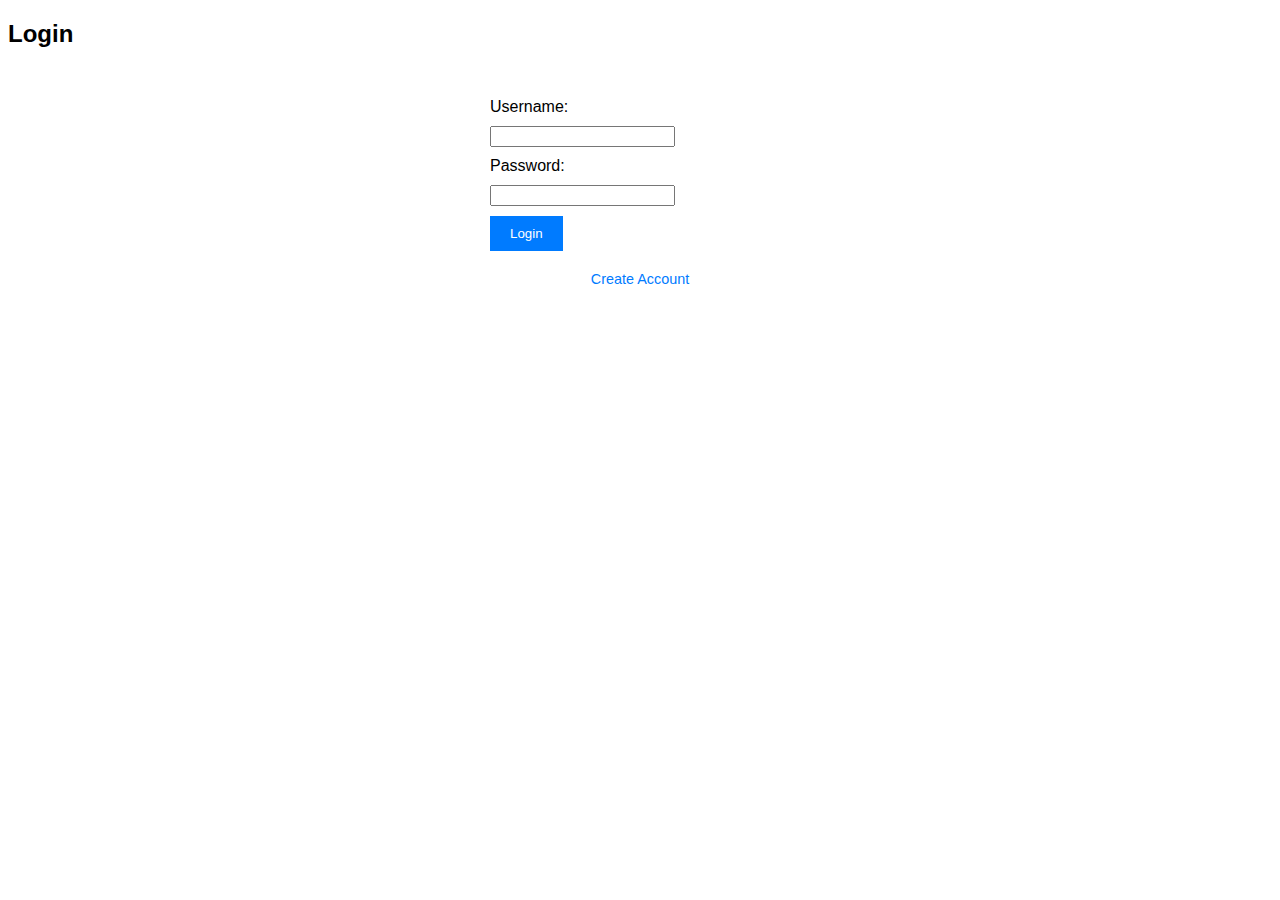
==== index.html @ a4921e4e "Add files via upload" ====
<!DOCTYPE html>
<html lang="en">
<head>
    <meta charset="UTF-8">
    <meta name="viewport" content="width=device-width, initial-scale=1.0">
    <title>Login Page</title>
    <!-- Introduce external CSS -->
    <link rel="stylesheet" href="styles.css">
    <!-- Introducing external JavaScript -->
    <script src="index.js" defer></script>
</head>
<body>

    <main>
        <h2>Login</h2>
        <form id="loginForm">
            <label for="username">Username:</label>
            <input type="text" id="username" required>
            <label for="password">Password:</label>
            <input type="password" id="password" required>
            <button type="submit">Login</button>
            <p class="create-account"><a href="create.html">Create Account</a></p>
        </form>
    </main>
</body>
</html>
---- styles.css ----
body {
    font-family: Arial, sans-serif;
}

header {
    margin-bottom: 0; /* Or set a specific smaller value, such as 10px, to adjust according to your needs
 */
}

nav {
    background-color: #000;
    height: 60px; /* You can adjust this value as needed
 */
    line-height: 60px; /* Center the text vertically
 */
}

nav ul {
    list-style-type: none;
    padding: 0;
    background-color: #000; /* New: Set navigation bar background to black
 */
}

nav ul li {
    display: inline;
    margin-right: 10px;
}

nav ul li a {
    color: #fff;
    display: inline-block; /* Make sure the link behaves properly when vertically centered
 */
    padding: 0 15px; /* Adjust the left and right padding as needed
 */
}

.hero-banner {
    background-size: cover; /* Keep the picture filling container while maintaining the aspect ratio
 */
    background-position: center center; /* The image is displayed in the center
 */
    color: white;
    text-align: center;
    padding: 0 0; /* Adjust the padding as needed
 */
    width: 100%; 
    height: 400px;
}

#loginForm, #registrationForm {
    width: 300px;
    margin: 50px auto;
    text-align: left;
}

#loginForm label, #loginForm input,
#registrationForm label, #registrationForm input {
    display: block;
    margin-bottom: 10px;
}

button {
    background-color: #007BFF;
    color: white;
    border: none;
    padding: 10px 20px;
    cursor: pointer;
}

.container {
    width: 300px;
    margin: 50px auto;
    margin-top: 30px; /* Add some top padding after hero-banner, adjust as needed
 */
    text-align: left;
    padding: 20px;
    border: 1px solid #ddd;
    border-radius: 5px;
    background-color: #f9f9f9;
}

footer {
    background-color: #000; /* New: Set footer background to black
 */
    color: #fff; /* New: Set footer text color to white
 */
    text-align: center;
    padding: 20px;
    margin-top: 50px;
}

footer a {
    color: #fff; /*  */
    text-decoration: underline;
}

/*  */
footer a:hover {
    color: #ccc;
}


.details-container {
    width: 80%;
    margin: 50px auto;
    text-align: left;
}

#cookieList {
    list-style: none;
    padding: 0;
}

.cookie-item {
    margin-bottom: 10px;
}

.delete-button {
    color: red;
    cursor: pointer;
    text-decoration: underline;
    margin-left: 10px;
}

.products {
    display: flex; /*  */
    justify-content: space-around; /*  */
  }
  
  .product {
    text-align: center;
    margin: 10px;
  }
  
  .quantity-input {
    width: 50px;
  }
  
  .separator {
    border: none;
    border-top: 1px solid #ccc;
    margin: 20px 0;
  }
  
  .cart {
    text-align: center;
  }
  
  #cart-items {
    list-style-type: none;
    padding: 0;
  }
  
  .cart-item {
    display: flex;
    justify-content: space-between;
    align-items: center;
    margin-bottom: 10px;
  }
  
  .cart-remove {
    cursor: pointer;
    color: red;
  }

  #loginForm button {
    margin-bottom: 10px; /* Add some space below the login button */
}

.create-account {
    text-align: center; /* Center the create account link */
    margin-top: 10px; /* Add some space above the link */
    font-size: 0.9em; /* Slightly smaller font for the link */
}

.create-account a {
    color: #007BFF; /* Blue color for the link to match button style */
    text-decoration: none;
}

.create-account a:hover {
    text-decoration: underline;
}
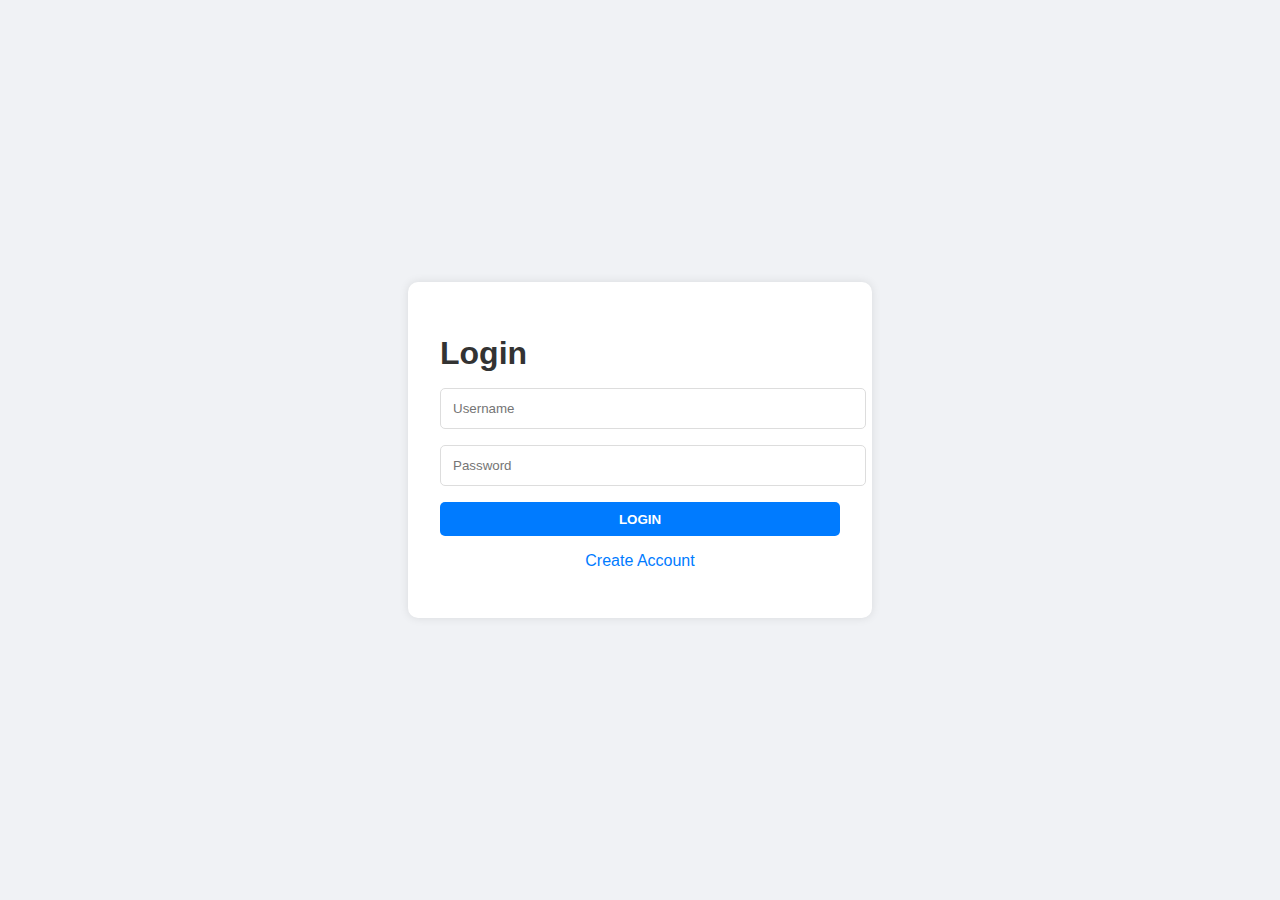
==== commit 09f6b174: "Add files via upload" ====
--- a/index.html
+++ b/index.html
@@ -3,24 +3,17 @@
 <head>
     <meta charset="UTF-8">
     <meta name="viewport" content="width=device-width, initial-scale=1.0">
+    <link rel="stylesheet" href="styles.css">
     <title>Login Page</title>
-    <!-- Introduce external CSS -->
-    <link rel="stylesheet" href="styles.css">
-    <!-- Introducing external JavaScript -->
-    <script src="index.js" defer></script>
 </head>
 <body>
-
-    <main>
-        <h2>Login</h2>
-        <form id="loginForm">
-            <label for="username">Username:</label>
-            <input type="text" id="username" required>
-            <label for="password">Password:</label>
-            <input type="password" id="password" required>
-            <button type="submit">Login</button>
-            <p class="create-account"><a href="create.html">Create Account</a></p>
-        </form>
-    </main>
+    <form id="loginForm">
+        <h1>Login</h1>
+        <input type="text" id="username" placeholder="Username" required>
+        <input type="password" id="password" placeholder="Password" required>
+        <button type="submit">Login</button>
+        <p class="create-account"><a href="create.html">Create Account</a></p>
+    </form>
+    <script src="login.js"></script>
 </body>
-</html>+</html>
--- a/styles.css
+++ b/styles.css
@@ -1,181 +1,61 @@
 body {
     font-family: Arial, sans-serif;
+    background-color: #f0f2f5;
+    display: flex;
+    justify-content: center;
+    align-items: center;
+    height: 100vh;
+    margin: 0;
 }
 
-header {
-    margin-bottom: 0; /* Or set a specific smaller value, such as 10px, to adjust according to your needs
- */
+h1 {
+    color: #333;
+    margin-bottom: 1rem;
 }
 
-nav {
-    background-color: #000;
-    height: 60px; /* You can adjust this value as needed
- */
-    line-height: 60px; /* Center the text vertically
- */
+#loginForm {
+    background-color: white;
+    padding: 2rem;
+    border-radius: 10px;
+    box-shadow: 0 0 10px rgba(0, 0, 0, 0.1);
+    width: 100%;
+    max-width: 400px;
 }
 
-nav ul {
-    list-style-type: none;
-    padding: 0;
-    background-color: #000; /* New: Set navigation bar background to black
- */
-}
-
-nav ul li {
-    display: inline;
-    margin-right: 10px;
-}
-
-nav ul li a {
-    color: #fff;
-    display: inline-block; /* Make sure the link behaves properly when vertically centered
- */
-    padding: 0 15px; /* Adjust the left and right padding as needed
- */
-}
-
-.hero-banner {
-    background-size: cover; /* Keep the picture filling container while maintaining the aspect ratio
- */
-    background-position: center center; /* The image is displayed in the center
- */
-    color: white;
-    text-align: center;
-    padding: 0 0; /* Adjust the padding as needed
- */
-    width: 100%; 
-    height: 400px;
-}
-
-#loginForm, #registrationForm {
-    width: 300px;
-    margin: 50px auto;
-    text-align: left;
-}
-
-#loginForm label, #loginForm input,
-#registrationForm label, #registrationForm input {
+input[type="text"],
+input[type="password"] {
     display: block;
-    margin-bottom: 10px;
+    width: 100%;
+    padding: 0.75rem;
+    margin-bottom: 1rem;
+    border: 1px solid #ddd;
+    border-radius: 5px;
+    outline: none;
 }
 
 button {
+    width: 100%;
+    padding: 0.6rem;
     background-color: #007BFF;
+    border: none;
     color: white;
-    border: none;
-    padding: 10px 20px;
     cursor: pointer;
+    border-radius: 5px;
+    text-transform: uppercase;
+    font-weight: bold;
 }
 
-.container {
-    width: 300px;
-    margin: 50px auto;
-    margin-top: 30px; /* Add some top padding after hero-banner, adjust as needed
- */
-    text-align: left;
-    padding: 20px;
-    border: 1px solid #ddd;
-    border-radius: 5px;
-    background-color: #f9f9f9;
-}
-
-footer {
-    background-color: #000; /* New: Set footer background to black
- */
-    color: #fff; /* New: Set footer text color to white
- */
-    text-align: center;
-    padding: 20px;
-    margin-top: 50px;
-}
-
-footer a {
-    color: #fff; /*  */
-    text-decoration: underline;
-}
-
-/*  */
-footer a:hover {
-    color: #ccc;
-}
-
-
-.details-container {
-    width: 80%;
-    margin: 50px auto;
-    text-align: left;
-}
-
-#cookieList {
-    list-style: none;
-    padding: 0;
-}
-
-.cookie-item {
-    margin-bottom: 10px;
-}
-
-.delete-button {
-    color: red;
-    cursor: pointer;
-    text-decoration: underline;
-    margin-left: 10px;
-}
-
-.products {
-    display: flex; /*  */
-    justify-content: space-around; /*  */
-  }
-  
-  .product {
-    text-align: center;
-    margin: 10px;
-  }
-  
-  .quantity-input {
-    width: 50px;
-  }
-  
-  .separator {
-    border: none;
-    border-top: 1px solid #ccc;
-    margin: 20px 0;
-  }
-  
-  .cart {
-    text-align: center;
-  }
-  
-  #cart-items {
-    list-style-type: none;
-    padding: 0;
-  }
-  
-  .cart-item {
-    display: flex;
-    justify-content: space-between;
-    align-items: center;
-    margin-bottom: 10px;
-  }
-  
-  .cart-remove {
-    cursor: pointer;
-    color: red;
-  }
-
-  #loginForm button {
-    margin-bottom: 10px; /* Add some space below the login button */
+button:hover {
+    background-color: #0056b3;
 }
 
 .create-account {
-    text-align: center; /* Center the create account link */
-    margin-top: 10px; /* Add some space above the link */
-    font-size: 0.9em; /* Slightly smaller font for the link */
+    text-align: center;
+    margin-top: 1rem;
 }
 
 .create-account a {
-    color: #007BFF; /* Blue color for the link to match button style */
+    color: #007BFF;
     text-decoration: none;
 }
 
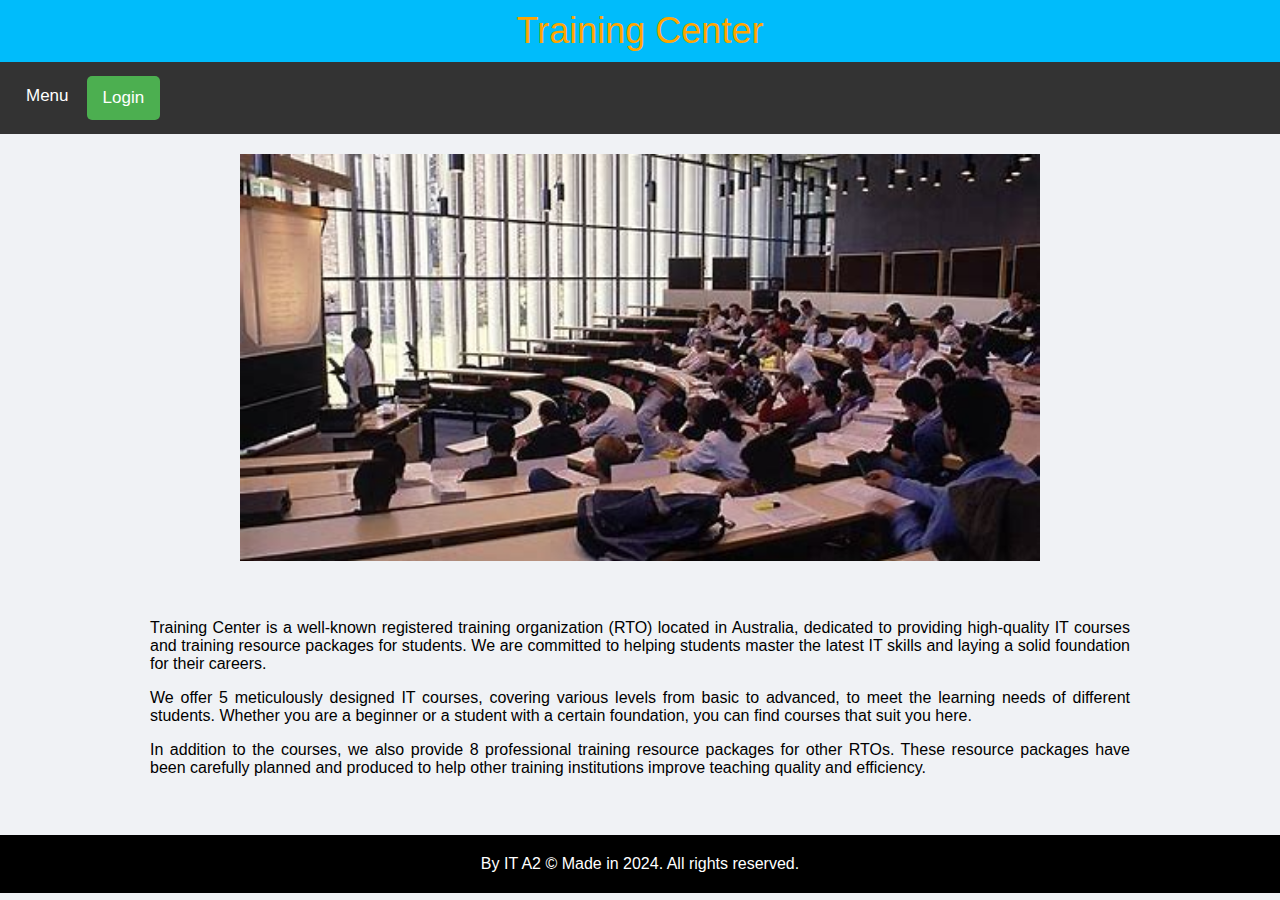
==== commit cb0469ee: "Add files via upload" ====
--- a/index.html
+++ b/index.html
@@ -2,18 +2,74 @@
 <html lang="en">
 <head>
     <meta charset="UTF-8">
-    <meta name="viewport" content="width=device-width, initial-scale=1.0">
+    <meta name="viewport" content="width=device-width, initial-scale=1">
+    <title>Training Center</title>
     <link rel="stylesheet" href="styles.css">
-    <title>Login Page</title>
 </head>
 <body>
-    <form id="loginForm">
-        <h1>Login</h1>
-        <input type="text" id="username" placeholder="Username" required>
-        <input type="password" id="password" placeholder="Password" required>
-        <button type="submit">Login</button>
-        <p class="create-account"><a href="create.html">Create Account</a></p>
-    </form>
-    <script src="login.js"></script>
+
+    <div class="header">
+        Training Center
+    </div>
+    
+    <div class="navbar">
+        <div class="dropdown">
+            <button class="dropbtn" onclick="myFunction()">Menu 
+                <i class="fa fa-caret-down"></i>
+            </button>
+            <div class="dropdown-content" id="myDropdown">
+                <a href="index.html">Home</a>
+                <a href="AboutUs.html">About Us</a>
+                <a href="Courseware.html">Courseware</a>
+                <a href="Shooping Cart.html">Shopping Cart</a>
+                <a href="Project.html">Project</a>
+            </div>
+        </div>
+        <a href="login.html" class="login-btn" id="login-btn">Login</a>
+        <button class="logout-btn" id="logout-btn">Logout</button>
+    </div>
+    
+    <img src="home.jfif" alt="Training Center Image" class="training-center-image">
+    
+    <table class="text-table">
+        <tr>
+            <td>
+                <p>Training Center is a well-known registered training organization (RTO) located in Australia, dedicated to providing high-quality IT courses and training resource packages for students. We are committed to helping students master the latest IT skills and laying a solid foundation for their careers.</p>
+                <p>We offer 5 meticulously designed IT courses, covering various levels from basic to advanced, to meet the learning needs of different students. Whether you are a beginner or a student with a certain foundation, you can find courses that suit you here.</p>
+                <p>In addition to the courses, we also provide 8 professional training resource packages for other RTOs. These resource packages have been carefully planned and produced to help other training institutions improve teaching quality and efficiency.</p>
+            </td>
+        </tr>
+    </table>
+    
+    <footer>
+        By IT A2 © Made in 2024. All rights reserved.
+    </footer>
+    
+    <script src="home.js"></script>
+    <script>
+        document.addEventListener('DOMContentLoaded', function() {
+            var isLoggedIn = localStorage.getItem('isLoggedIn') === 'true';
+            var logoutBtn = document.getElementById('logout-btn');
+            var loginBtn = document.getElementById('login-btn');
+        
+            if (isLoggedIn) {
+                // User is logged in, show logout button and hide login button
+                logoutBtn.style.display = 'block';
+                loginBtn.style.display = 'none';
+        
+                // Add logout event handler
+                logoutBtn.addEventListener('click', function() {
+                    localStorage.removeItem('isLoggedIn');
+                    logoutBtn.style.display = 'none';
+                    loginBtn.style.display = 'block';
+                });
+            } else {
+                // User is not logged in, show login button and hide logout button
+                logoutBtn.style.display = 'none';
+                loginBtn.style.display = 'block';
+            }
+        });
+    </script>
+    
 </body>
-</html>
+</html>--- a/styles.css
+++ b/styles.css
@@ -1,64 +1,330 @@
+/*StUdEnt Name: Walther Wang Zhe*/
+
 body {
     font-family: Arial, sans-serif;
     background-color: #f0f2f5;
-    display: flex;
-    justify-content: center;
-    align-items: center;
-    height: 100vh;
     margin: 0;
 }
 
+.header {
+    background-color: rgb(0, 188, 251);
+    color: orange;
+    font-size: 36px;
+    padding: 10px;
+    text-align: center;
+}
+
+.navbar {
+    background-color: #333;
+    overflow: hidden;
+    padding: 10px;
+}
+
+.navbar a {
+    float: left;
+    color: white;
+    text-align: center;
+    padding: 12px 16px;
+    text-decoration: none;
+    font-size: 17px;
+}
+
+.navbar a:hover {
+    background-color: #ddd;
+    color: black;
+}
+
+.dropdown {
+    float: left;
+    overflow: hidden;
+}
+
+.dropdown .dropbtn {
+    font-size: 17px;  
+    border: none;
+    outline: none;
+    color: white;
+    padding: 14px 16px;
+    background-color: inherit;
+    font-family: inherit;
+    margin: 0;
+    cursor: pointer;
+}
+
+.dropdown-content {
+    display: none;
+    position: absolute;
+    background-color: #f9f9f9;
+    min-width: 160px;
+    box-shadow: 0px 8px 16px 0px rgba(0,0,0,0.2);
+    z-index: 1;
+}
+
+.dropdown-content a {
+    float: none;
+    color: black;
+    padding: 12px 16px;
+    text-decoration: none;
+    display: block;
+    text-align: left;
+}
+
+.dropdown-content a:hover {
+    background-color: #ddd;
+}
+
+.dropdown:hover .dropdown-content {
+    display: block;
+}
+
+.login-btn, .logout-btn {
+    float: right;
+    margin-left: 10px;
+}
+
+.logout-btn {
+    background-color: #ff4d4d;
+    color: white;
+    border: none;
+    padding: 8px 12px; /* 减小按钮大小 */
+    text-align: center;
+    text-decoration: none;
+    display: inline-block;
+    font-size: 14px; /* 减小字体大小 */
+    margin: 4px 2px;
+    cursor: pointer;
+    border-radius: 5px;
+    display: none; /* 默认隐藏 */
+}
+
+.login-btn {
+    background-color: #4CAF50;
+    color: white;
+    border: none;
+    padding: 10px 20px;
+    text-align: center;
+    text-decoration: none;
+    display: inline-block;
+    font-size: 16px;
+    margin: 4px 2px;
+    cursor: pointer;
+    border-radius: 5px;
+}
+
+.navbar a:hover, .dropdown:hover .dropbtn {
+    background-color: #ddd;
+}
+
+img {
+    width: 100%;
+    max-width: 800px;
+    margin: 20px auto;
+    display: block;
+}
+
+footer {
+    background-color: black;
+    color: white;
+    text-align: center;
+    padding: 20px;
+    margin-top: 20px;
+}
+
+/*  */
 h1 {
     color: #333;
     margin-bottom: 1rem;
 }
 
-#loginForm {
+.container {
+    max-width: 400px;
+    margin: auto;
+    padding: 20px;
+    border-radius: 5px;
+    box-shadow: 0 0 10px rgba(0, 0, 0, 0.1);
     background-color: white;
-    padding: 2rem;
-    border-radius: 10px;
-    box-shadow: 0 0 10px rgba(0, 0, 0, 0.1);
-    width: 100%;
-    max-width: 400px;
+}
+
+h1 {
+    text-align: center;
+    color: #333;
+}
+
+form {
+    display: flex;
+    flex-direction: column;
+}
+
+label {
+    margin-bottom: 10px;
 }
 
 input[type="text"],
 input[type="password"] {
-    display: block;
     width: 100%;
-    padding: 0.75rem;
-    margin-bottom: 1rem;
-    border: 1px solid #ddd;
-    border-radius: 5px;
-    outline: none;
-}
-
-button {
+    padding: 10px;
+    margin-bottom: 20px;
+    border: none;
+    border-radius: 5px;
+    box-shadow: inset 0 0 5px rgba(0, 0, 0, 0.1);
+}
+
+.button-group {
+    display: flex;
+    justify-content: space-between;
+    margin-top: 20px;
+}
+
+.button-group button {
+    width: 48%; /* 调整宽度以确保两个按钮并列 */
+    padding: 10px;
+    border: none;
+    border-radius: 5px;
+    cursor: pointer;
+}
+
+.button-group button:first-child {
+    background-color: #4CAF50;
+    color: white;
+}
+
+.button-group button:last-child {
+    background-color: #007BFF;
+    color: white;
+}
+
+.button-group button:hover {
+    background-color: #0056b3;
+}
+
+.text-table {
+    margin: 0 auto; /*  */
+    width: 80%; /*  */
+}
+
+.text-table td {
+    text-align: justify; /*  */
+    vertical-align: top; /*  */
+    padding: 20px; /*  */
+}
+
+.welcome-table {
     width: 100%;
-    padding: 0.6rem;
-    background-color: #007BFF;
-    border: none;
-    color: white;
-    cursor: pointer;
-    border-radius: 5px;
-    text-transform: uppercase;
+    border-collapse: collapse;
+    margin: 20px auto;
+}
+
+.welcome-table th,
+.welcome-table td {
+    padding: 10px;
+    text-align: justify;
+    vertical-align: middle;
+    border: 1px solid #ccc;
+}
+
+.welcome-table th {
+    background-color: lightblue;
     font-weight: bold;
-}
-
-button:hover {
-    background-color: #0056b3;
-}
-
-.create-account {
-    text-align: center;
-    margin-top: 1rem;
-}
-
-.create-account a {
-    color: #007BFF;
-    text-decoration: none;
-}
-
-.create-account a:hover {
-    text-decoration: underline;
+    color: orange;
+}
+
+.welcome-table tr:nth-child(even) {
+    background-color: #f9f9f9;
+}
+
+.course-table, .resource-table {
+    width: 100%;
+    border-collapse: collapse;
+    margin: 20px auto;
+}
+
+.course-table th, .course-table td, .resource-table th, .resource-table td {
+    padding: 10px;
+    text-align: justify;
+    vertical-align: middle;
+    border: 1px solid #ccc;
+}
+
+.course-table th, .resource-table th {
+    background-color: lightblue;
+    font-weight: bold;
+    color: orange;
+}
+
+.course-table tr:nth-child(even), .resource-table tr:nth-child(even) {
+    background-color: #f9f9f9;
+}
+
+.products {
+    display: flex; /*  */
+    flex-wrap: wrap; /*  */
+    justify-content: space-around; /*  */
+}
+
+.product-group {
+    display: flex; /*  */
+    justify-content: space-between; /*  */
+    width: 100%; /*  */
+}
+
+.product {
+    text-align: center;
+    margin: 10px;
+}
+
+.quantity-input {
+    width: 50px;
+}
+
+.separator {
+    border: none;
+    border-top: 1px solid #ccc;
+    margin: 20px 0;
+}
+
+.cart {
+    text-align: center;
+}
+
+#cart-items {
+    list-style-type: none;
+    padding: 0;
+}
+
+.cart-item {
+    display: flex;
+    justify-content: space-between;
+    align-items: center;
+    margin-bottom: 10px;
+}
+
+.cart-remove {
+    cursor: pointer;
+    color: red;
+}
+
+.outstanding-graduates {
+    display: flex;
+    align-items: center;
+    justify-content: center;
+    margin-top: 20px;
+}
+
+.outstanding-graduates .graduate-profile {
+    display: flex;
+    flex-direction: column;
+    align-items: center;
+    margin-bottom: 20px;
+}
+
+.outstanding-graduates .graduate-image {
+    width: 70%;
+    max-width: auto;
+    margin-bottom: 10px;
+}
+
+.outstanding-graduates .profile-content {
+    text-align: justify;
+    width: 70%;
+    max-width: auto;
 }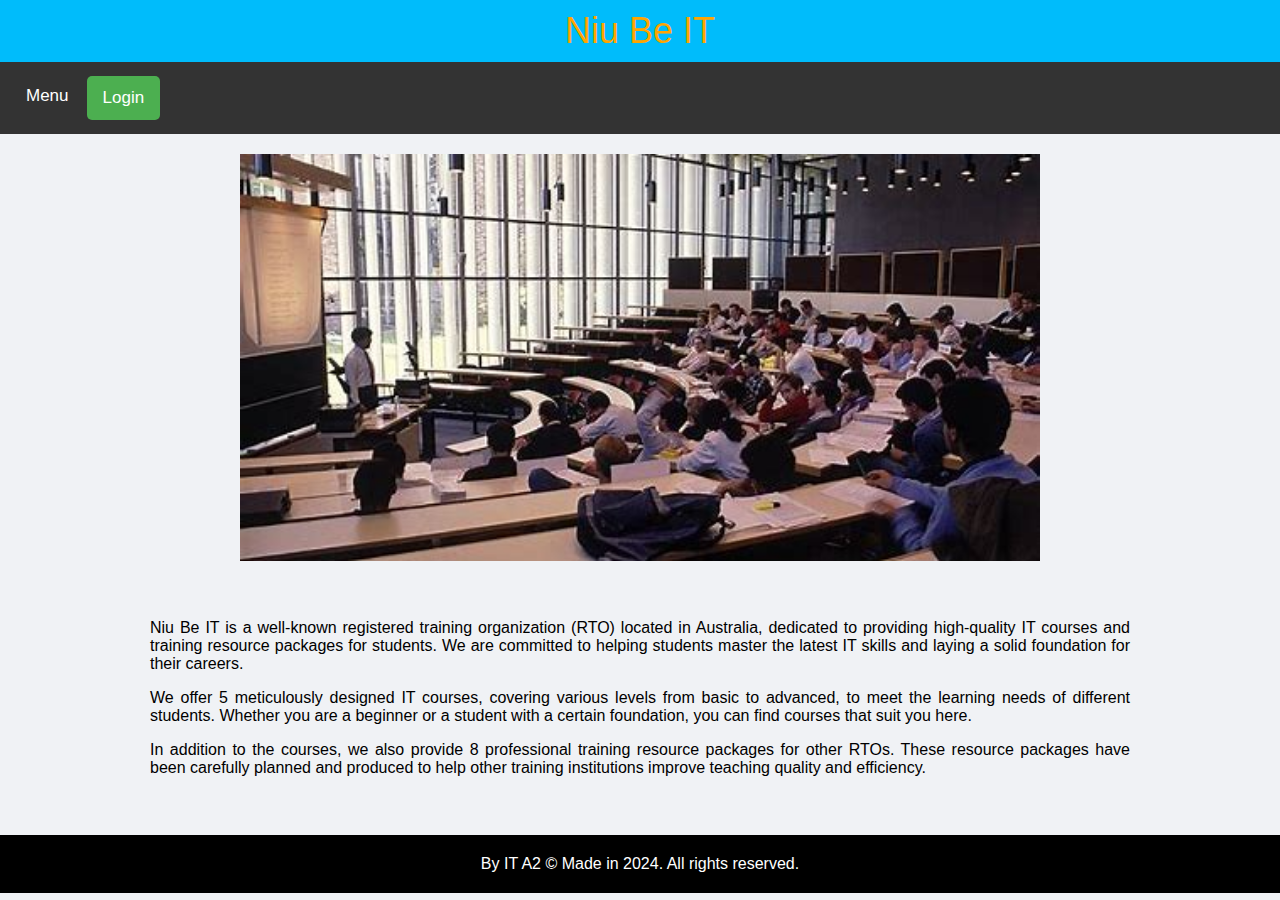
==== commit e494b9a3: "Update index.html" ====
--- a/index.html
+++ b/index.html
@@ -3,13 +3,13 @@
 <head>
     <meta charset="UTF-8">
     <meta name="viewport" content="width=device-width, initial-scale=1">
-    <title>Training Center</title>
+    <title>Niu Be IT</title>
     <link rel="stylesheet" href="styles.css">
 </head>
 <body>
 
     <div class="header">
-        Training Center
+        Niu Be IT
     </div>
     
     <div class="navbar">
@@ -29,12 +29,12 @@
         <button class="logout-btn" id="logout-btn">Logout</button>
     </div>
     
-    <img src="home.jfif" alt="Training Center Image" class="training-center-image">
+    <img src="home.jfif" alt="Niu Be IT Image" class="training-center-image">
     
     <table class="text-table">
         <tr>
             <td>
-                <p>Training Center is a well-known registered training organization (RTO) located in Australia, dedicated to providing high-quality IT courses and training resource packages for students. We are committed to helping students master the latest IT skills and laying a solid foundation for their careers.</p>
+                <p>Niu Be IT is a well-known registered training organization (RTO) located in Australia, dedicated to providing high-quality IT courses and training resource packages for students. We are committed to helping students master the latest IT skills and laying a solid foundation for their careers.</p>
                 <p>We offer 5 meticulously designed IT courses, covering various levels from basic to advanced, to meet the learning needs of different students. Whether you are a beginner or a student with a certain foundation, you can find courses that suit you here.</p>
                 <p>In addition to the courses, we also provide 8 professional training resource packages for other RTOs. These resource packages have been carefully planned and produced to help other training institutions improve teaching quality and efficiency.</p>
             </td>
@@ -45,31 +45,7 @@
         By IT A2 © Made in 2024. All rights reserved.
     </footer>
     
-    <script src="home.js"></script>
-    <script>
-        document.addEventListener('DOMContentLoaded', function() {
-            var isLoggedIn = localStorage.getItem('isLoggedIn') === 'true';
-            var logoutBtn = document.getElementById('logout-btn');
-            var loginBtn = document.getElementById('login-btn');
-        
-            if (isLoggedIn) {
-                // User is logged in, show logout button and hide login button
-                logoutBtn.style.display = 'block';
-                loginBtn.style.display = 'none';
-        
-                // Add logout event handler
-                logoutBtn.addEventListener('click', function() {
-                    localStorage.removeItem('isLoggedIn');
-                    logoutBtn.style.display = 'none';
-                    loginBtn.style.display = 'block';
-                });
-            } else {
-                // User is not logged in, show login button and hide logout button
-                logoutBtn.style.display = 'none';
-                loginBtn.style.display = 'block';
-            }
-        });
-    </script>
+    <script src="main.js"></script>
     
 </body>
-</html>+</html>
--- a/styles.css
+++ b/styles.css
@@ -86,15 +86,17 @@
     background-color: #ff4d4d;
     color: white;
     border: none;
-    padding: 8px 12px; /* 减小按钮大小 */
+    padding: 8px 12px; /* Reduce button size */
     text-align: center;
     text-decoration: none;
     display: inline-block;
-    font-size: 14px; /* 减小字体大小 */
+    font-size: 14px; /* Reduce font size
+ */
     margin: 4px 2px;
     cursor: pointer;
     border-radius: 5px;
-    display: none; /* 默认隐藏 */
+    display: none; /* Default Hide
+ */
 }
 
 .login-btn {
@@ -176,7 +178,8 @@
 }
 
 .button-group button {
-    width: 48%; /* 调整宽度以确保两个按钮并列 */
+    width: 48%; /* Adjust the width to ensure that the two buttons are parallel
+ */
     padding: 10px;
     border: none;
     border-radius: 5px;
@@ -327,4 +330,4 @@
     text-align: justify;
     width: 70%;
     max-width: auto;
-}+}
